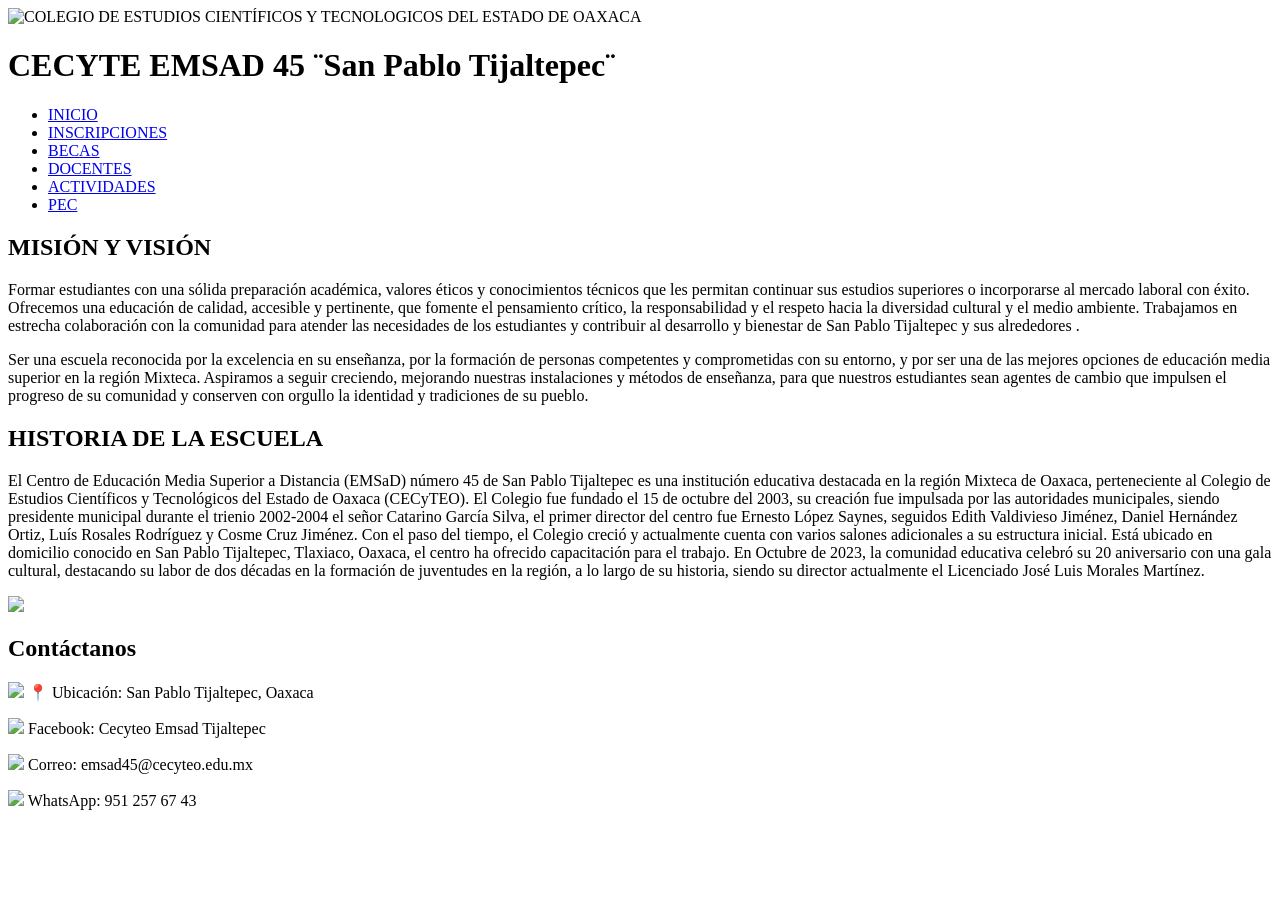
==== index.html @ 63c8edeb "Add files via upload" ====
<!DOCTYPE html>
<html lang="en">
<head>
    <meta charset="UTF-8">
    <meta name="viewport" content="width=device-width, initial-scale=1.0">
    <title>CECYTE EMSAD 45 ¨San Pablo Tijaltepec</title>
    <link rel="stylesheet" href="css/normalize.css">
    <link rel="stylesheet" href="css/inicio.css">
</head>
<body>
    <header>
         <div class="header-container">
         <img class="foto-logo" src="img/cecyteo.png" alt="COLEGIO DE ESTUDIOS CIENTÍFICOS Y TECNOLOGICOS DEL ESTADO DE OAXACA">
         <h1>CECYTE EMSAD 45 ¨San Pablo Tijaltepec¨</h1>
         </div>
    </header>
         <nav>
      <ul>
        <li> <a href="inicio.html">INICIO</a></li>
        <li><a href="Inscripciones.html">INSCRIPCIONES</a></li>
        <li><a href="Becas.html">BECAS</a></li>
        <li><a href="Docentes.html">DOCENTES</a></li>
        <li><a href="ACTIVIDADES.html">ACTIVIDADES</a></li>
        <li><a href="PEC.html">PEC</a></li>
      </ul>
    </nav>
    <main>
    <article>
      <h2>MISIÓN      Y       VISIÓN</h2>
    </article>


             <article>
             <section>
              <p class="normal">Formar estudiantes con una sólida preparación académica, valores éticos y 
                conocimientos técnicos que les permitan continuar sus estudios superiores o incorporarse al 
                mercado laboral con éxito. Ofrecemos una educación de calidad, accesible y pertinente, que 
                fomente el pensamiento crítico, la responsabilidad y el respeto hacia la diversidad cultural 
                y el medio ambiente. Trabajamos en estrecha colaboración con la comunidad para atender las 
                necesidades de los estudiantes y contribuir al desarrollo y bienestar de San Pablo Tijaltepec 
                y sus alrededores .</p>
            
              <p class="normal">Ser una escuela reconocida por la excelencia en su enseñanza, por la formación 
                de personas competentes y comprometidas con su entorno, y por ser una de las mejores opciones de 
                educación media superior en la región Mixteca. Aspiramos a seguir creciendo, mejorando nuestras 
                instalaciones y métodos de enseñanza, para que nuestros estudiantes sean agentes de cambio que 
                impulsen el progreso de su comunidad y conserven con orgullo la identidad y tradiciones de su pueblo.</p>
              <div class="limpiar"></div>
             </section>
             </article>

    <article>
      <h2>HISTORIA DE LA ESCUELA</h2>
    </article>
             <article>
             <section>
             <p class="normal">El Centro de Educación Media Superior a Distancia (EMSaD) número 45 de San Pablo Tijaltepec es una institución educativa destacada en la región Mixteca de Oaxaca, perteneciente al Colegio de Estudios Científicos y Tecnológicos del Estado de Oaxaca (CECyTEO). El Colegio fue fundado el 15 de octubre del 2003, su creación fue impulsada por las autoridades municipales, siendo presidente municipal durante el trienio 2002-2004 el señor Catarino García Silva, el primer director del centro fue Ernesto López Saynes, seguidos Edith Valdivieso Jiménez, Daniel Hernández Ortiz, Luís Rosales Rodríguez y Cosme Cruz Jiménez.
Con el paso del tiempo, el Colegio creció y actualmente cuenta con varios salones adicionales a su estructura inicial. Está ubicado en domicilio conocido en San Pablo Tijaltepec, Tlaxiaco, Oaxaca, el centro ha ofrecido capacitación para el trabajo. En Octubre de 2023, la comunidad educativa celebró su 20 aniversario con una gala cultural, destacando su labor de dos décadas en la formación de juventudes en la región, a lo largo de su historia, siendo su director actualmente el Licenciado José Luis Morales Martínez.</p>
              </section>
            </article>
<article>
  <div class="contenedor-imagen">
   <img class="foto-escuela" src ="img/cecyte1.jpeg"></div>
</article> 
</main>
<footer> <h2>Contáctanos</h2>
  <div class="container">
    <div class="box">
      <p> 
      <img src="img/UBI.jpeg">
    📍 Ubicación: San Pablo Tijaltepec, Oaxaca</p>
</div>
    <div class="box">
      <p>
        <img src="img/FACE.jpeg">
        Facebook: Cecyteo Emsad Tijaltepec
      </p>
      </div>
    

    <div class="box">
      <p>
        <img src="img/CORREO.jpeg">
        Correo: emsad45@cecyteo.edu.mx
    </p>
</div>
    <div class="box">
      <p>
        <img src="img/WHATS.jpeg">
        WhatsApp: 951 257 67 43
    </p>
    </div>
  </div>

</footer>
</body>
</html>
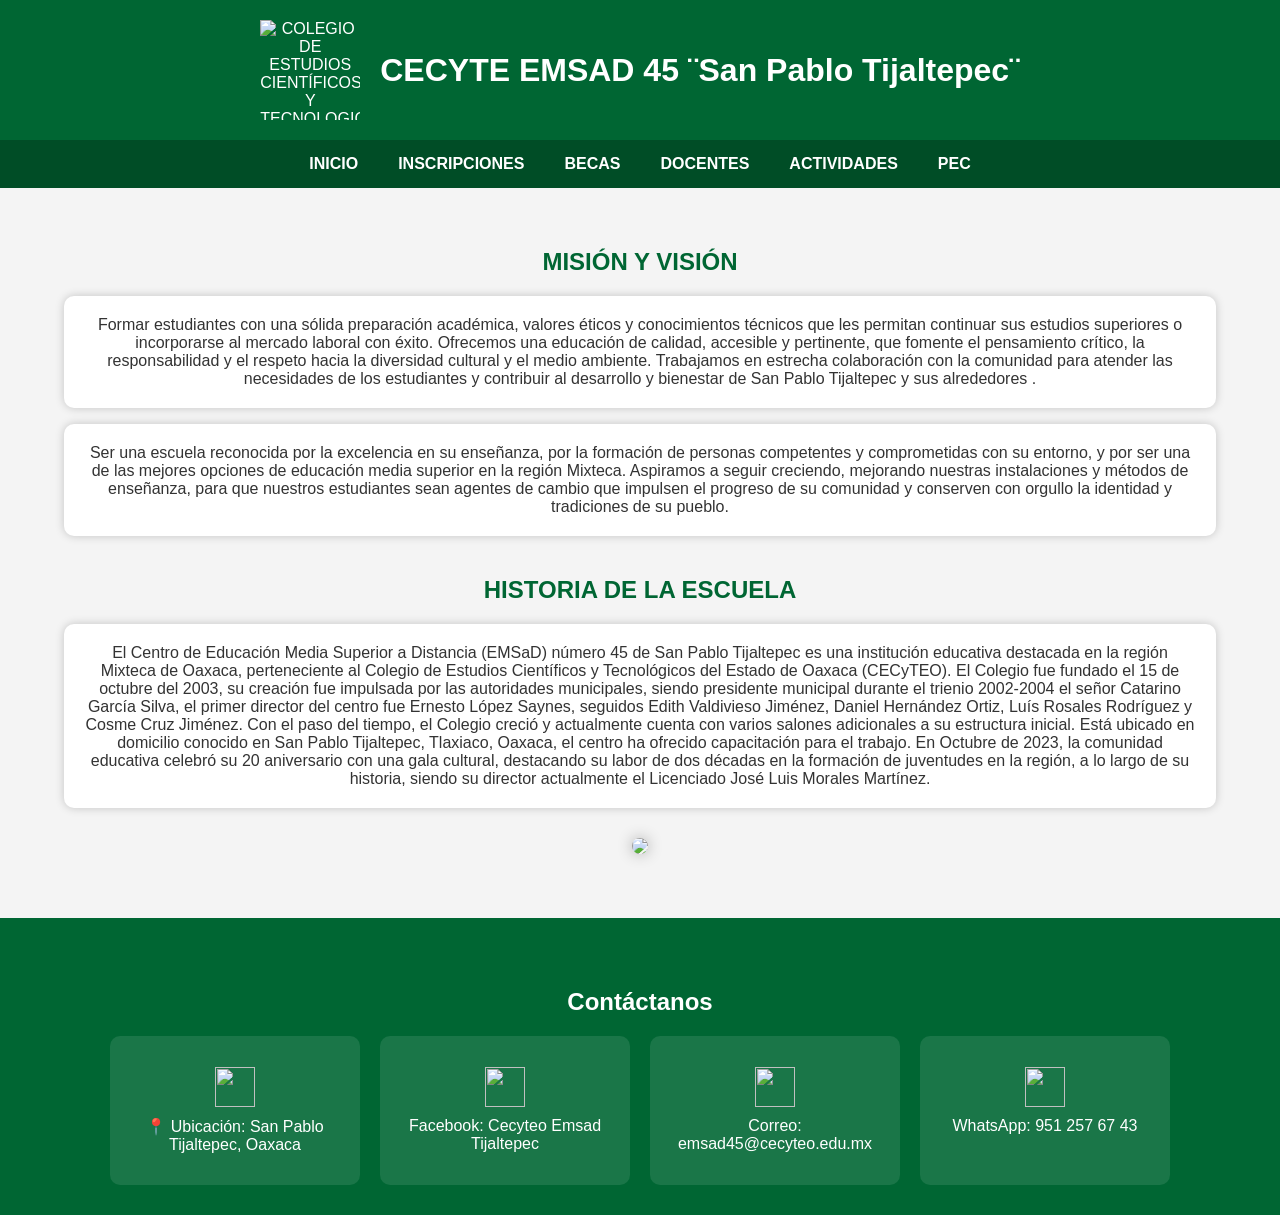
==== commit 06edc8be: "Update and rename indice.html to index.html" ====
--- a/index.html
+++ b/index.html
@@ -4,8 +4,7 @@
     <meta charset="UTF-8">
     <meta name="viewport" content="width=device-width, initial-scale=1.0">
     <title>CECYTE EMSAD 45 ¨San Pablo Tijaltepec</title>
-    <link rel="stylesheet" href="css/normalize.css">
-    <link rel="stylesheet" href="css/inicio.css">
+    <link rel="stylesheet" href="inicio.css">
 </head>
 <body>
     <header>
@@ -16,7 +15,7 @@
     </header>
          <nav>
       <ul>
-        <li> <a href="inicio.html">INICIO</a></li>
+        <li> <a href="index.html">INICIO</a></li>
         <li><a href="Inscripciones.html">INSCRIPCIONES</a></li>
         <li><a href="Becas.html">BECAS</a></li>
         <li><a href="Docentes.html">DOCENTES</a></li>
@@ -94,4 +93,4 @@
 
 </footer>
 </body>
-</html>+</html>
--- a/inicio.css
+++ b/inicio.css
@@ -0,0 +1,176 @@
+body{
+    font-family: Arial, Helvetica, sans-serif;
+    margin: 0;
+    background-color: #f4f4f4;
+    color: #333;
+}
+
+
+
+header{
+    background-color: #006633;
+    color: white;
+    padding: 20px;
+}
+
+.header-container{
+    display: flex;
+    align-items: center;
+    justify-content: center;
+    gap: 20px;
+    flex-wrap: wrap;
+    text-align: center;
+}
+
+.foto-logo{
+    width: 100px;
+    height: 100px;
+}
+
+/* ===== MENÚ ===== */
+
+nav{
+    background-color: #004d26;
+}
+
+nav ul{
+    margin: 0;
+    padding: 0;
+    list-style: none;
+    display: flex;
+    justify-content: center;
+    flex-wrap: wrap;
+}
+
+nav ul li{
+    margin: 0;
+}
+
+nav ul li a{
+    display: block;
+    padding: 15px 20px;
+    color: white;
+    text-decoration: none;
+    font-weight: bold;
+    transition: 0.3s;
+}
+
+nav ul li a:hover{
+    background-color: #00a651;
+}
+
+/* ===== CONTENIDO ===== */
+
+main{
+    width: 90%;
+    margin: auto;
+    padding: 20px;
+}
+
+h2{
+    text-align: center;
+    color: #006633;
+    margin-top: 40px;
+}
+
+/* ===== COLUMNAS ===== */
+
+.p{
+    width: 45%;
+    float: center;
+    margin: 2%;
+    text-align: center;
+    background-color: white;
+    padding: 20px;
+    border-radius: 10px;
+    box-shadow: 0px 0px 10px rgba(0,0,0,0.2);
+}
+
+.limpiar{
+    clear: both;
+}
+
+/* ===== TEXTO NORMAL ===== */
+
+.normal{
+    background-color: white;
+    padding: 20px;
+    border-radius: 10px;
+    text-align: center;
+    box-shadow: 0px 0px 10px rgba(0,0,0,0.2);
+}
+
+/* ===== IMAGEN ESCUELA ===== */
+
+.contenedor-imagen{
+    text-align: center;
+    margin-top: 30px;
+}
+
+.foto-escuela{
+    width: 80%;
+    max-width: 700px;
+    border-radius: 15px;
+    box-shadow: 0px 0px 15px rgba(0,0,0,0.3);
+}
+
+/* ===== FOOTER ===== */
+
+footer{
+    background-color: #006633;
+    color: white;
+    padding: 30px 20px;
+    margin-top: 40px;
+}
+
+footer h2{
+    color: white;
+}
+
+.container{
+    display: flex;
+    justify-content: center;
+    flex-wrap: wrap;
+    gap: 20px;
+}
+
+.box{
+    background-color: rgba(255,255,255,0.1);
+    width: 220px;
+    padding: 15px;
+    border-radius: 10px;
+    text-align: center;
+}
+
+.box img{
+    width: 40px;
+    height: 40px;
+    display: block;
+    margin: auto;
+    margin-bottom: 10px;
+}
+
+/* ===== RESPONSIVE ===== */
+
+@media(max-width:768px){
+
+    .columnas{
+        width: 90%;
+        float: none;
+        margin: 20px auto;
+    }
+
+    nav ul{
+        flex-direction: column;
+    }
+
+    nav ul li a{
+        text-align: center;
+        border-top: 1px solid rgba(255,255,255,0.2);
+    }
+
+    .foto-logo{
+        width: 80px;
+        height: 80px;
+    }
+}
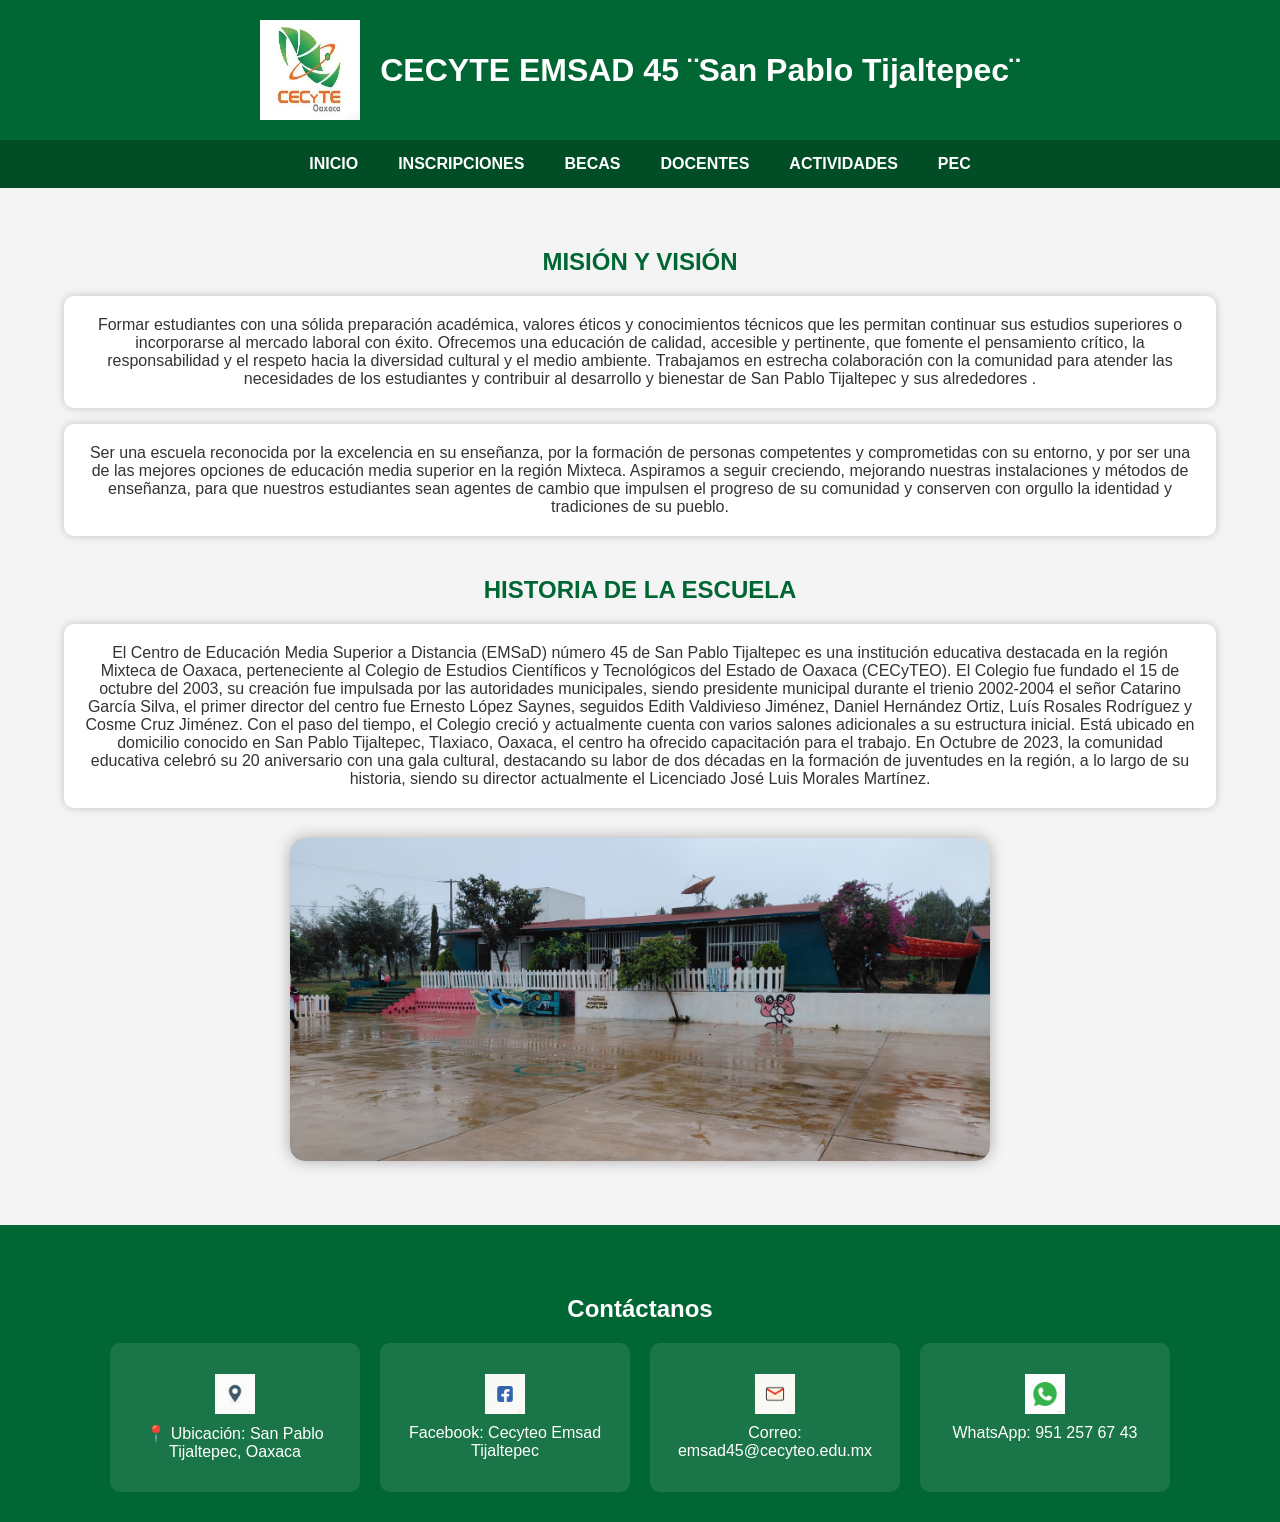
==== commit 81db0e42: "Update index.html" ====
--- a/index.html
+++ b/index.html
@@ -9,7 +9,7 @@
 <body>
     <header>
          <div class="header-container">
-         <img class="foto-logo" src="img/cecyteo.png" alt="COLEGIO DE ESTUDIOS CIENTÍFICOS Y TECNOLOGICOS DEL ESTADO DE OAXACA">
+         <img class="foto-logo" src="cecyteo.png" alt="COLEGIO DE ESTUDIOS CIENTÍFICOS Y TECNOLOGICOS DEL ESTADO DE OAXACA">
          <h1>CECYTE EMSAD 45 ¨San Pablo Tijaltepec¨</h1>
          </div>
     </header>
@@ -20,7 +20,7 @@
         <li><a href="Becas.html">BECAS</a></li>
         <li><a href="Docentes.html">DOCENTES</a></li>
         <li><a href="ACTIVIDADES.html">ACTIVIDADES</a></li>
-        <li><a href="PEC.html">PEC</a></li>
+        <li><a href="pec.html">PEC</a></li>
       </ul>
     </nav>
     <main>
@@ -59,19 +59,19 @@
             </article>
 <article>
   <div class="contenedor-imagen">
-   <img class="foto-escuela" src ="img/cecyte1.jpeg"></div>
+   <img class="foto-escuela" src ="cecyte1.jpeg"></div>
 </article> 
 </main>
 <footer> <h2>Contáctanos</h2>
   <div class="container">
     <div class="box">
       <p> 
-      <img src="img/UBI.jpeg">
+      <img src="UBI.jpeg">
     📍 Ubicación: San Pablo Tijaltepec, Oaxaca</p>
 </div>
     <div class="box">
       <p>
-        <img src="img/FACE.jpeg">
+        <img src="FACE.jpeg">
         Facebook: Cecyteo Emsad Tijaltepec
       </p>
       </div>
@@ -79,13 +79,13 @@
 
     <div class="box">
       <p>
-        <img src="img/CORREO.jpeg">
+        <img src="CORREO.jpeg">
         Correo: emsad45@cecyteo.edu.mx
     </p>
 </div>
     <div class="box">
       <p>
-        <img src="img/WHATS.jpeg">
+        <img src="WHATS.jpeg">
         WhatsApp: 951 257 67 43
     </p>
     </div>
